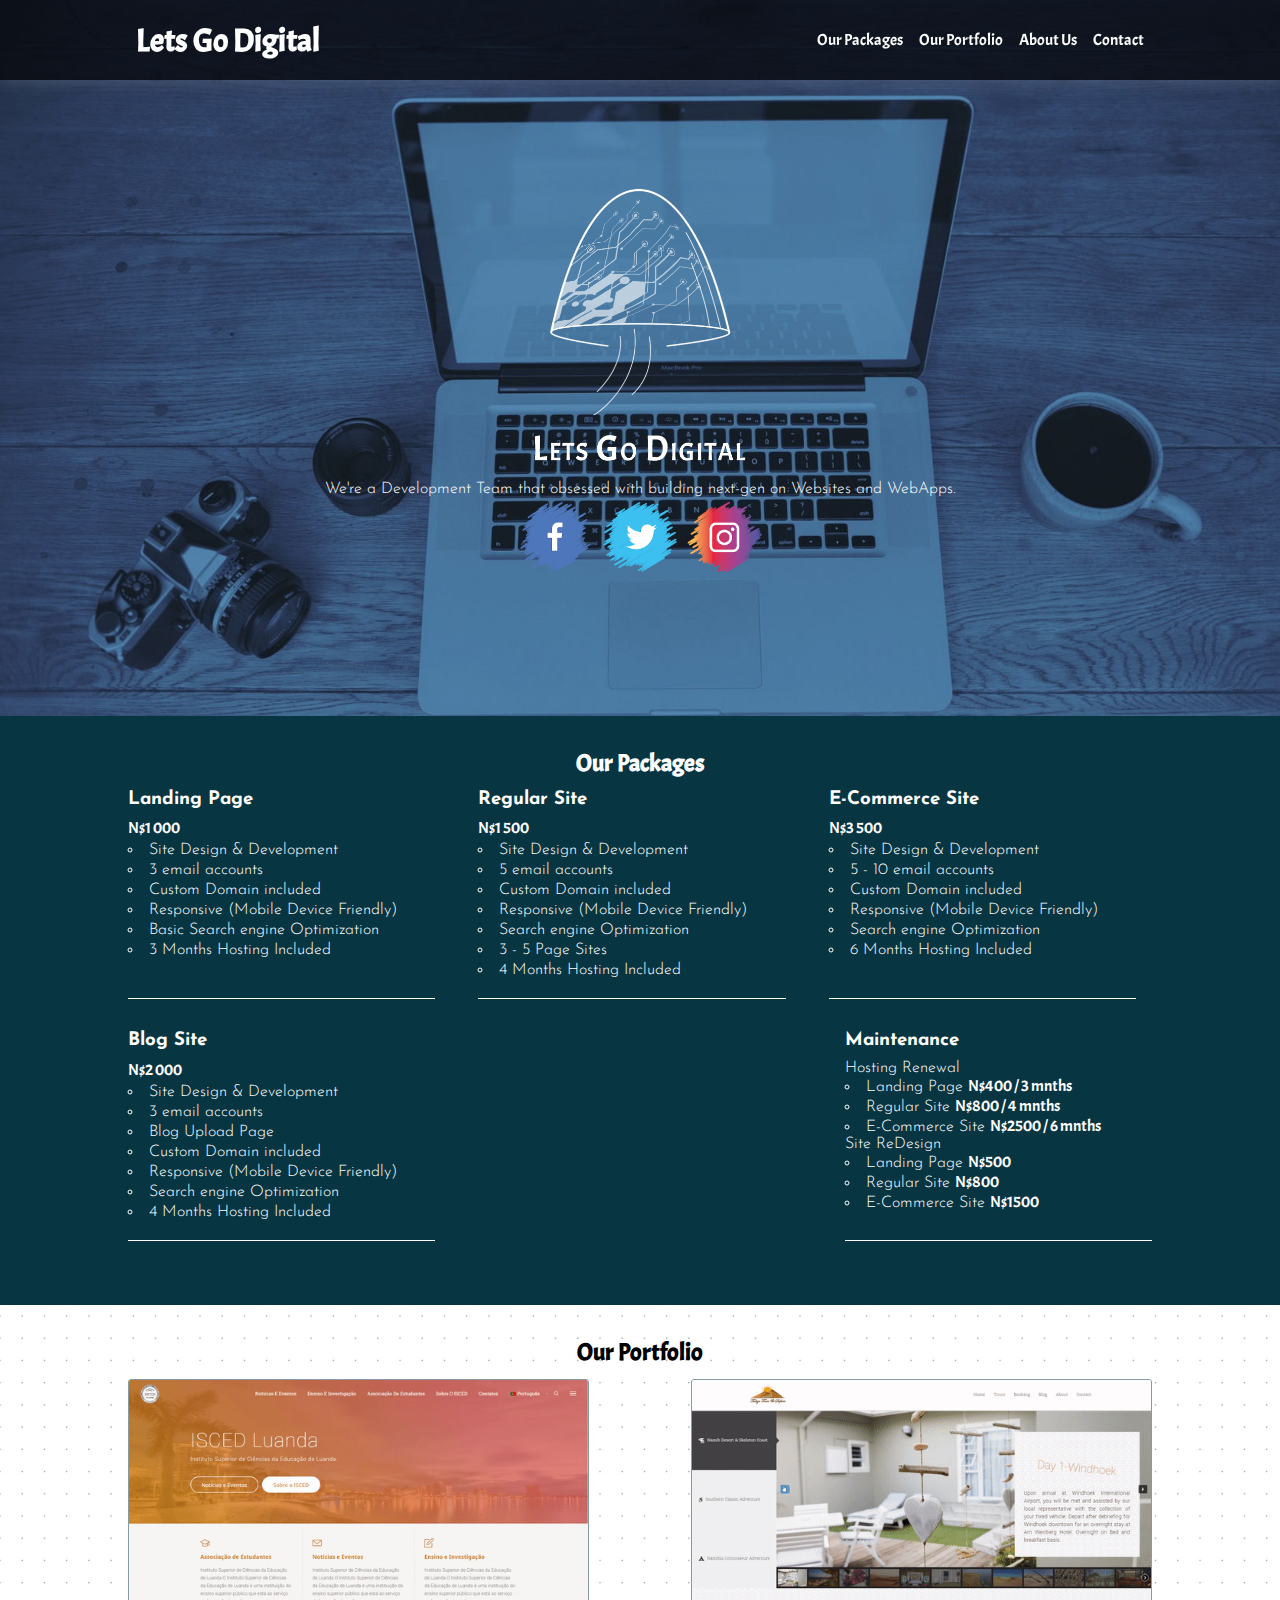
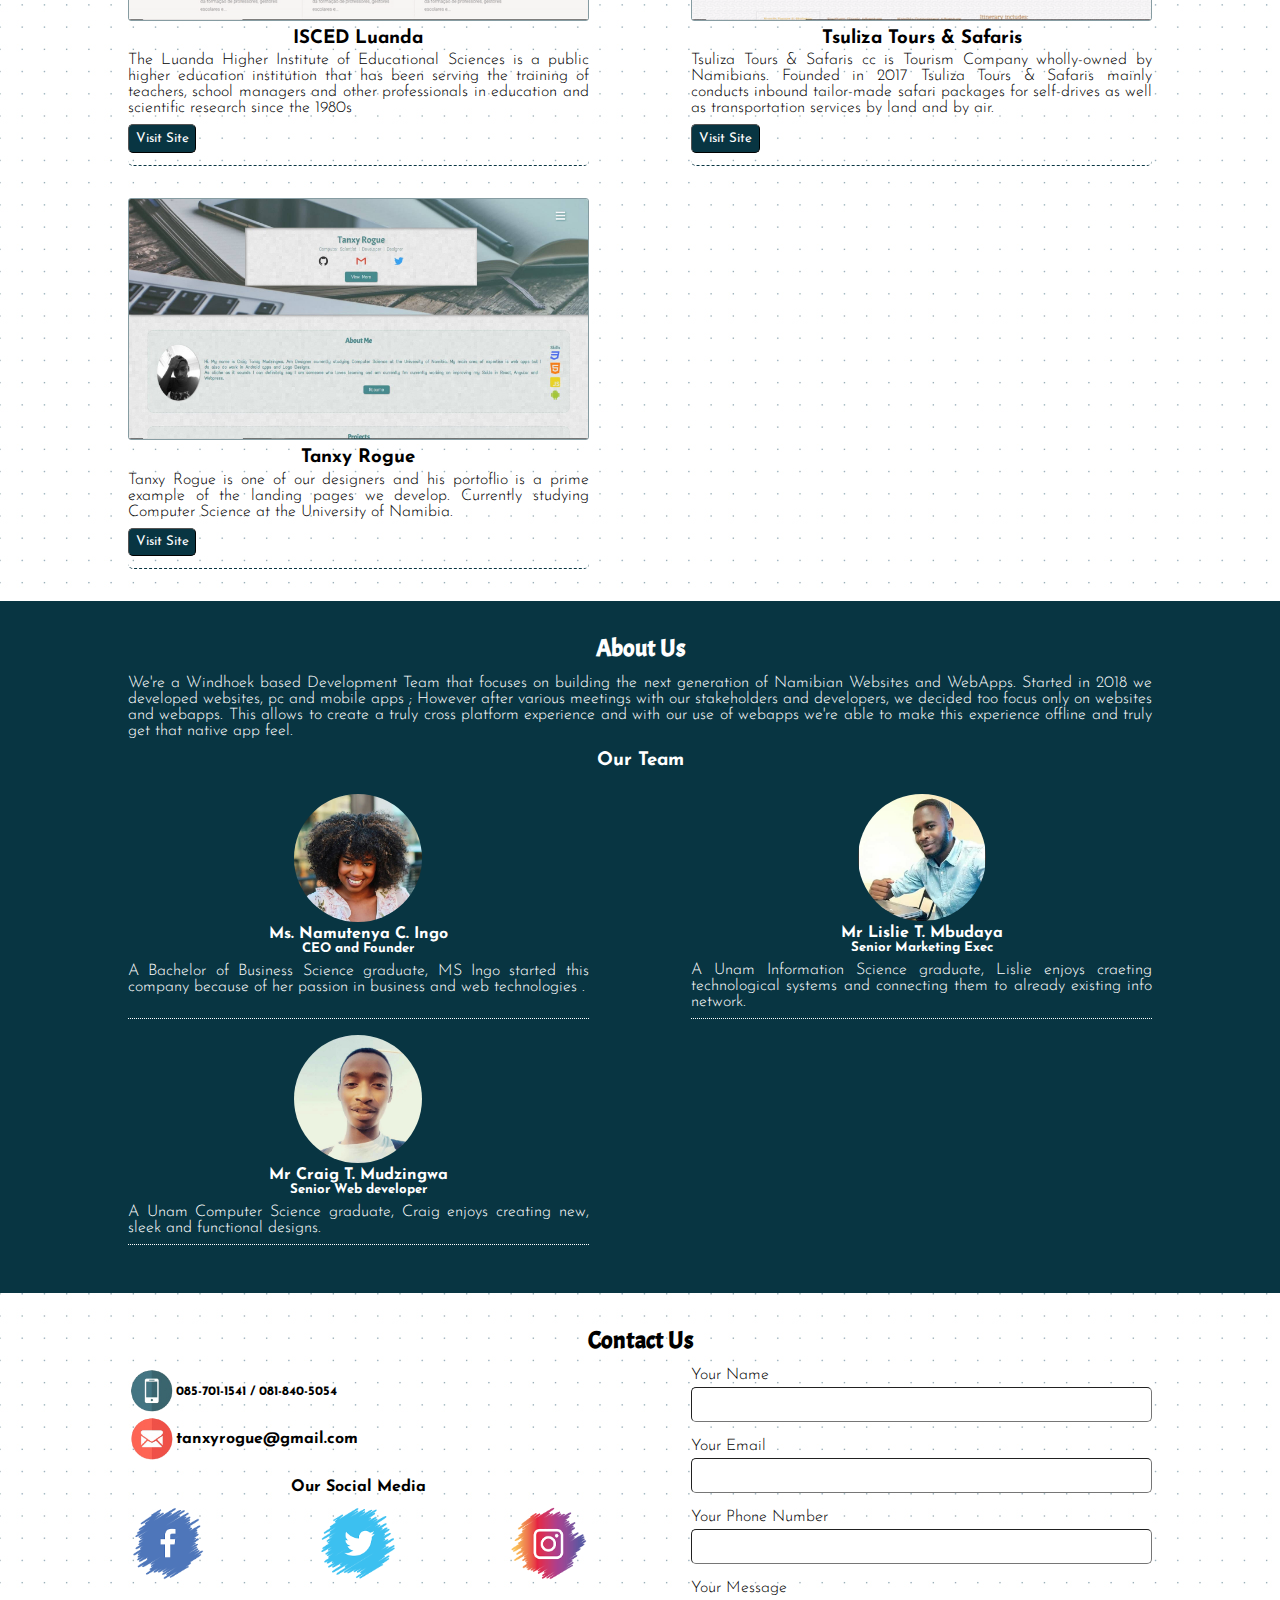
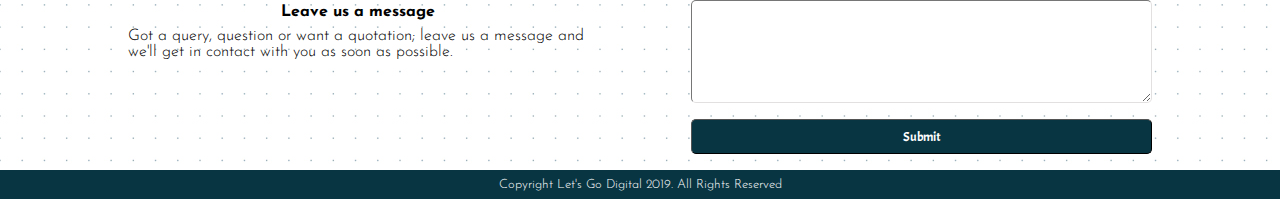
==== public/index.html @ 4c02f37a "renamed src folder to public" ====
<!DOCTYPE html>
<html lang="en">

<head>
  <meta charset="UTF-8">
  <meta name="viewport" content="width=device-width, initial-scale=1.0">
  <meta http-equiv="X-UA-Compatible" content="ie=edge">
  <title>Let's Go Digital</title>
  <link rel="stylesheet" href="style.css">
  <link href="https://fonts.googleapis.com/css?family=Acme|Josefin+Sans:300&display=swap" rel="stylesheet">

  <script defer src="/__/firebase/7.2.3/firebase-app.js"></script>
  <script defer src="/__/firebase/7.2.3/firebase-firestore.js"></script>
  <script defer src="/__/firebase/init.js"></script>
  <script defer src="index.js"></script>
</head>

<body>
  <header class="header" id="Header">
    <nav class="navbar">
      <div class="navbar__mobileRow">
        <a href="#Header"><h1>Lets Go Digital</h1></a>
        
        <img src="./img/nav-drawer.png" alt="" class="navbar__toggleBtn">
      </div>
      <div class="navbar__navList">
        <a href="#Packages" class="navbar__navLink">Our Packages</a>
        <a href="#Portfolio" class="navbar__navLink">Our Portfolio</a>
        <a href="#About" class="navbar__navLink">About Us</a>
        <a href="#Contact" class="navbar__navLink">Contact</a>
      </div>
    </nav>
    <div class="header__text">
      <img src="./img/Logo_Transparent.png" alt="Let's Go Digital" class="header__siteBrand">
      <!-- <h2>Let's Go Digital</h2> -->
      <p>We're a Development Team that obsessed with building next-gen on Websites and WebApps.</p>
      <div class="">
          <a href="https://www.facebook.com/Lets-go-digital-108582793911219/" target="_blank" ><img class="socialMediaIcon" src="./img/fb logo.png" alt="Facebook"></a>
          <a href="https://twitter.com/digital_let" target="_blank" ><img class="socialMediaIcon" src="./img/twitter logo.png" alt="Facebook"></a>
          <a href="https://www.instagram.com/letsgodigital/" target="_blank" ><img class="socialMediaIcon" src="./img/instagram logo.png" alt="Facebook"></a>
        </div>
    </div>
  </header>

  <main>
    <section class="sectionPackages section--dark" id="Packages">
      <h2 class="sectionPackages__header">Our Packages</h2>
      <div class="sectionPackages__body">
        <div class="package">
          <h3 class="package__title">Landing Page</h3>
          <p class="package__price">N$1 000</p>
          <ul class="package__features">
            <li class="package__features__feature">Site Design & Development</li>
            <li class="package__features__feature">3 email accounts</li>
            <li class="package__features__feature">Custom Domain included</li>
            <li class="package__features__feature">Responsive (Mobile Device Friendly)</li>
            <li class="package__features__feature">Basic Search engine Optimization</li>
            <li class="package__features__feature">3 Months Hosting Included</li>
          </ul>
        </div>
        <div class="package">
          <h3 class="package__title">Regular Site</h3>
          <p class="package__price">N$1 500</p>
          <ul class="package__features">
            <li class="package__features__feature">Site Design & Development</li>
            <li class="package__features__feature">5 email accounts</li>
            <li class="package__features__feature">Custom Domain included</li>
            <li class="package__features__feature">Responsive (Mobile Device Friendly)</li>
            <li class="package__features__feature">Search engine Optimization</li>
            <li class="package__features__feature">3 - 5 Page Sites</li>
            <li class="package__features__feature">4 Months Hosting Included</li>
          </ul>
        </div>
        <div class="package">
          <h3 class="package__title">E-Commerce Site</h3>
          <p class="package__price">N$3 500</p>
          <ul class="package__features">
            <li class="package__features__feature">Site Design & Development</li>
            <li class="package__features__feature">5 - 10 email accounts</li>
            <li class="package__features__feature">Custom Domain included</li>
            <li class="package__features__feature">Responsive (Mobile Device Friendly)</li>
            <li class="package__features__feature">Search engine Optimization</li>
            <li class="package__features__feature">6 Months Hosting Included</li>
          </ul>
        </div>
        <div class="package">
          <h3 class="package__title">Blog Site</h3>
          <p class="package__price">N$2 000</p>
          <ul class="package__features">
            <li class="package__features__feature">Site Design & Development</li>
            <li class="package__features__feature">3 email accounts</li>
            <li class="package__features__feature">Blog Upload Page</li>
            <li class="package__features__feature">Custom Domain included</li>
            <li class="package__features__feature">Responsive (Mobile Device Friendly)</li>
            <li class="package__features__feature">Search engine Optimization</li>
            <li class="package__features__feature">4 Months Hosting Included</li>
          </ul>
        </div>
        <div class="package">
          <h3 class="package__title">Maintenance</h3>
          <!-- <p class="package__price">N$3 500</p> -->
          <ul class="package__features">
            <div>
              <header>Hosting Renewal</header>
              <li>Landing Page <span class="package__price">N$400 / 3 mnths</span></li>
              <li>Regular Site <span class="package__price">N$800 / 4 mnths</span></li>
              <li>E-Commerce Site <span class="package__price">N$2500 / 6 mnths</span></li>
            </div>
            <div>
              <header>Site ReDesign</header>
              <li>Landing Page <span class="package__price">N$500</span></li>
              <li>Regular Site <span class="package__price">N$800</span></li>
              <li>E-Commerce Site <span class="package__price">N$1500</span></li>
            </div>
        </div>
      </div>
    </section>

    <section class="sectionPortfolio" id="Portfolio">
      <h2 class="sectionPortfolio__header">Our Portfolio</h2>
      <div class="sectionPortfolio__body">
        <div class="portfolioSite">
          <figure>
              <img class="portfolioSite__img" src="./img/isced website.jpg" alt="isced website">
            <caption>
              <h3 class="portfolioSite__header">ISCED Luanda</h3>
            </caption>
          </figure>
          <div class="portfolioSite__text">
            <p class="portfolioSite__description">The Luanda Higher Institute of Educational Sciences is a public higher
              education institution that has been serving the training of teachers, school managers and other
              professionals in education and scientific research since the 1980s</p>
            <a href="http://www.iscedluanda.com" target="_blank" rel="noopener noreferrer"><button
                class="portfolioSite__visitBtn">Visit Site</button></a>
          </div>
        </div>
        <div class="portfolioSite">
          <figure>
            <img class="portfolioSite__img" src="./img/tsuliza website.jpg" alt="isced website">
            <caption>
              <h3 class="portfolioSite__header">Tsuliza Tours & Safaris</h3>
            </caption>
          </figure>
          <div class="portfolioSite__text">
            <p class="portfolioSite__description">Tsuliza Tours & Safaris cc is Tourism Company wholly-owned by
              Namibians. Founded in 2017 Tsuliza Tours & Safaris mainly conducts inbound tailor-made safari packages for
              self-drives as well as transportation services by land and by air.
            </p>
            <a href="https://tsulizasafaris.com" target="_blank" rel="noopener noreferrer"><button
                class="portfolioSite__visitBtn">Visit Site</button></a>

          </div>
        </div>
        <div class="portfolioSite">
          <figure>
            <img class="portfolioSite__img" src="./img/tanxy.jpg" alt="isced website">
            <caption>
              <h3 class="portfolioSite__header">Tanxy Rogue</h3>
            </caption>
          </figure>
          <div class="portfolioSite__text">
            <p class="portfolioSite__description">Tanxy Rogue is one of our designers and his portoflio is a prime
              example of the landing pages we develop. Currently studying Computer Science at the University of Namibia.
            </p>
            <a href="http://tanxyrogue.me/" target="_blank" rel="noopener noreferrer"></a>
            <button class="portfolioSite__visitBtn">Visit Site</button>
          </div>
        </div>
      </div>
    </section>

    <section class="sectionAboutUs section--dark" id="About">
      <h2>About Us</h2>
      <p class="sectionAboutUs__descrip">We're a Windhoek based Development Team that focuses on building the next
        generation of Namibian Websites and WebApps. Started in 2018 we developed websites, pc and mobile apps ; However
        after various meetings with our stakeholders and developers, we decided too focus only on websites and webapps.
        This allows to create a truly cross platform experience and with our use of webapps we're able to make this
        experience offline and truly get that native app feel.
      </p>
      <h3 class="">Our Team</h3>
      <div class="sectionAboutUs__body">
        <div class="employee">
          <img src="./img/namutenya.jpg" alt="" class="employee__pic">
          <div class="employeeInfo__text">
            <h4 class="employee__name">Ms. Namutenya C. Ingo</h4>
            <h5 class="employee__position">CEO and Founder</h5>
            <p class="employee__descrip">A Bachelor of Business Science graduate, MS Ingo started this company because of her passion in business and web technologies .</p>
          </div>
        </div>
        <div class="employee">
          <img src="./img/Lislie.jpeg" alt="" class="employee__pic">
          <div class="employeeInfo__text">
            <h4 class="employee__name">Mr Lislie T. Mbudaya</h4>
            <h5 class="employee__position">Senior Marketing Exec</h5>
            <p class="employee__descrip">A Unam Information Science graduate, Lislie enjoys craeting technological systems and connecting them to already existing info network.</p>
          </div>
        </div>
        <div class="employee">
          <img src="./img/craig.jpg" alt="" class="employee__pic">
          <div class="employeeInfo__text">
            <h4 class="employee__name">Mr Craig T. Mudzingwa</h4>
            <h5 class="employee__position">Senior Web developer</h5>
            <p class="employee__descrip">A Unam Computer Science graduate, Craig enjoys creating new, sleek and
              functional designs.</p>
          </div>
        </div>
      </div>
    </section>

    <section id="Contact" class="sectionContact">
      <h2>Contact Us</h2>
      <div class="sectionContact__body">
        <div class="sectionContact__text">
         
          <div class="sectionContact__OurDetails">
            <div class="sectionContact__detailRow">
              <img class="sectionContact__detailIcon" src="./img/phone.png" alt="">
              <span class="sectionContact__detail" style="font-size: .8rem;">085-701-1541 / 081-840-5054 </span>
            </div>
            <div class="sectionContact__detailRow">
              <img class="sectionContact__detailIcon" src="./img/mail.png" alt="">
              <span class="sectionContact__detail">tanxyrogue@gmail.com</span>
            </div>
          </div>
          
          <h4 class="sectionContact__socialLinksHeader">Our Social Media</h4>
          <div class="sectionContact__socialLinks">
            <a href="https://www.facebook.com/Lets-go-digital-108582793911219/" target="_blank" ><img class="socialMediaIcon" src="./img/fb logo.png" alt="Facebook"></a>
            <a href="https://twitter.com/digital_let" target="_blank" ><img class="socialMediaIcon" src="./img/twitter logo.png" alt="Facebook"></a>
            <a href="https://www.instagram.com/letsgodigital/" target="_blank" ><img class="socialMediaIcon" src="./img/instagram logo.png" alt="Facebook"></a>
          </div>

          <h4 class="sectionContact__messagePromptHeader">Leave us a message</h4>
          <p class="sectionContact__messagePromptText">
            Got a query, question or want a quotation; leave us a message and we'll get in contact with you as soon as
            possible.
          </p>


        </div>

        <form name="contactForm" class="contactForm" onSubmit="event.preventDefault(); contactFormSubmit();">
          <label for="name" class="contactForm__label">Your Name</label>
          <input type="text" class="contactForm__input" name="name" id="formName" required>

          <label for="email" class="contactForm__label">Your Email</label>
          <input type="email" class="contactForm__input" name="email" id="formEmail" required>

          <label for="phone" class="contactForm__label">Your Phone Number</label>
          <input type="tel" class="contactForm__input" name="phone" id="formPhone" required>

          <label for="mesage" class="contactForm__label">Your Message</label>
          <textarea name="message" class="contactForm__input" id="yourMessage" rows="5" required></textarea>

          <input class="contactForm__input" type="submit" value="Submit" id="contactForm__submit">
        </form>
      </div>
    </section>

  </main>

  <footer>
    Copyright Let's Go Digital 2019. All Rights Reserved
  </footer>
</body>

</html>
---- public/style.css ----
/* #region Variable declarations */
:root {
    /* used to control page width padding settings */
    --page-width-padding: 2em;
}

@media (min-width: 900px) {
    :root {
        --page-width-padding: 3em;
    }
}

@media (min-width: 1000px) {
    :root {
        --page-width-padding: 5em;
    }
}

@media (min-width: 1100px) {
    :root {
        --page-width-padding: 6.5em;
    }
}

@media (min-width: 1200px) {
    :root {
        --page-width-padding: 8em;
    }
}

@media (min-width: 1300px) {
    :root {
        --page-width-padding: 12em;
    }
}

@media (min-width: 1400px) {
    :root {
        --page-width-padding: 16em;
    }
}

@media (min-width: 1500px) {
    :root {
        --page-width-padding: 18em;
    }
}

@media (min-width: 1600px) {
    :root {
        --page-width-padding: 20em;
    }
}

@media (min-width: 1700px) {
    :root {
        --page-width-padding: 22em;
    }
}

@media (min-width: 1800px) {
    :root {
        --page-width-padding: 24em;
    }
}

@media (min-width: 1800px) {
    :root {
        --page-width-padding: 26em;
    }
}

@media (min-width: 2000px) {
    :root {
        --page-width-padding: 30em;
    }
}

@media (min-width: 2100px) {
    :root {
        --page-width-padding: 32em;
    }
}

@media (min-width: 2200px) {
    :root {
        --page-width-padding: 34em;
    }
}

@media (min-width: 2300px) {
    :root {
        --page-width-padding: 36em;
    }
}

@media (min-width: 2400px) {
    :root {
        --page-width-padding: 40em;
    }
}

/* #endregion Variable declarations */


/* #region Global Styling */

html {
    -webkit-box-sizing: border-box;
    -moz-box-sizing: border-box;
    box-sizing: border-box;

    margin: 0;
    padding: 0;
    width: 100%;
}

*,
*:before,
*:after {
    -webkit-box-sizing: inherit;
    -moz-box-sizing: inherit;
    box-sizing: inherit;
    margin: 0;
    padding: 0;
}

body {
    font-family: 'Josefin Sans', sans-serif;
    font-weight: 300;
}

ul {
    list-style: none;
}

a {
    text-decoration: none;
    color: inherit;
}

main {
    background-image: url('./img/background.png');
}

h2 {
    text-align: center;
    font-family: 'Acme', sans-serif;
    margin-bottom: .5em;
}

section {
    padding: 0 var(--page-width-padding);
}

.section--dark {
    padding: 2em var(--page-width-padding);
    background-color: #083542;
    color: white;
    margin-bottom: 2em;
}

/* #endregion Global Styling */


/* #region Header Styling */
h1{
    padding: .5rem;
}
.header {
    background-image: url('./img/header-img.jpg');
    background-size: cover;
    background-attachment: fixed;
}

.navbar {
    font-family: 'Acme', sans-serif;
    color: white;
    background-color: rgba(0, 0, 0, 0.657);

    box-shadow: 1px 0px 16px 2px #dae8ec2d;
    --moz-box-shadow: 1px 0px 16px 2px #dae8ec2d;
    --webkit-box-shadow: 1px 0px 16px 2px #dae8ec2d;

    position: fixed;
    z-index: 333;
    width: 100%;
}

.navbar__mobileRow {
    display: flex;
    align-items: center;
    justify-content: space-between;
    height: 5rem;
    padding: 0 var(--page-width-padding);
}

.header__siteBrand {
    width: 15rem;
}

.navbar__toggleBtn {
    width: 3em;
    padding: .5em;
    cursor: pointer;
}

.navbar__toggleBtn:hover,
.navbar__toggleBtn:focus {}

.navbar__toggleBtn:active {
    box-shadow: inset 1px 1px 2px 0px #083542;
    transform: scale(.9);
}

.navbar__navList {
    display: none;
    text-align: center;
    border-top: 1px solid white;
    border-bottom: 1px solid white;
}

.navbar__navLink {
    display: block;
    padding: .5em;
}

.header__text {
    padding: 0 2em;

    color: white;
    text-align: center;

    padding: 20vh var(--page-width-padding) 15vh var(--page-width-padding);
}

@media (min-width: 600px) {
    .navbar {
        display: flex;
        justify-content: space-between;
        padding: 0 var(--page-width-padding);
        align-items: center;
    }

    .navbar__toggleBtn {
        display: none;
    }

    .navbar__navList {
        display: flex !important;
        border: none;
    }

    .navbar__mobileRow {
        padding: 0;
    }
}

/* #endregion Header Styling */


/* #region PackagesSection Styling */
.package {
    margin-bottom: 2em;
    padding-bottom: 1em;
    border-bottom: 1px solid white;
}

.package__title {
    text-align: center;
    margin-bottom: .5em;
}

.package__price {
    margin-bottom: .25em;
    font-family: 'Acme', sans-serif;
}

.package__features {
    list-style: circle;
    list-style-position: inside;
}

.package__features__feature {
    margin-bottom: .25em;
}

@media (min-width: 600px) {
    .sectionPackages__body {
        display: flex;
        justify-content: space-between;
        flex-wrap: wrap;
    }

    .package {
        margin-right: 1em;
        list-style: square;
        width: 30%;
    }

    .package:last-child {
        margin-right: 0;
    }

    .package__title {
        text-align: left;
    }
}

/* #endregion PackagesSection Styling */

/* #region PortfolioSection Styling */
.sectionPortfolio {}

.portfolioSite {
    margin-bottom: 2rem;
    padding-bottom: .75em;
    border-bottom: 1px dashed #083542;
    border-radius: 5px;
}

.portfolioSite__imgContainer{
    position: relative;
}

.portfolioSite__imgPlaceholder{
    position: absolute;
    top: 0;
    left: 0;
}

.portfolioSite__img, .portfolioSite__imgPlaceholder {
    width: 100%;
    border: 1px solid #0835427d;
    border-radius: 3px;
    margin-bottom: .25em;

}

.portfolioSite__header {
    margin-bottom: .25em;
}

.portfolioSite__description {
    margin-bottom: .5em;
    text-align: justify;
}

.portfolioSite__visitBtn {
    padding: .5em;
    background-color: #083542;
    color: white;
    font-family: inherit;
    border-radius: 5px;
    border-width: 1px;
}

@media(min-width: 800px) {
    .sectionPortfolio__body {
        display: flex;
        flex-wrap: wrap;
        justify-content: space-between;
    }

    .portfolioSite {
        width: 45%;
    }
}

/* #endregion PortfolioSection Styling */

/* #region About Us  */
.sectionAboutUs {
    text-align: justify;
}

.sectionAboutUs__descrip {
    margin-bottom: .75rem;
}

.sectionAboutUs h3 {
    margin-bottom: 1.5rem;
}

.employee {
    margin-bottom: 1rem;
    padding-bottom: .5rem;
    border-bottom: 1px dotted white;
}

.employee__pic {
    width: 8rem;
    border-radius: 50%;
    /* margin: 0 auto; */
    position: relative;
    left: 50%;
    margin-left: -4rem;
}

.employee__name,
.employee__position,
h3 {
    text-align: center;
}

.employee__position {
    margin-bottom: .5rem;
}

@media (min-width: 500px) {
    .sectionAboutUs__body {
        display: flex;
        justify-content: space-between;
        flex-wrap: wrap;
    }

    .employee {
        width: 45%;
    }
}

/* .employee{
    display: flex;
} */
/* #endregion About Us */

/* #region Contact Us */
.sectionContact__text{
    margin-bottom: 1rem;
}

.sectionContact__OurDetails{
    margin-bottom: 1rem;
}
.sectionContact__detailRow {
    display: flex;
    align-items: center;
    justify-content: flex-start;
}
.sectionContact__detailIcon {
    width: 3rem;
}
.sectionContact__detail{
    font-weight: bold;
}

.sectionContact__socialLinksHeader {
    text-align: center;
    margin-bottom: .5rem;
}
.sectionContact__socialLinks {
    display: flex;
    justify-content: space-between;
    margin-bottom: 1rem;
}
.socialMediaIcon{
    width: 5rem;
}

.sectionContact__messagePromptHeader{
    margin-bottom: .5rem;
    text-align: center;
}
.sectionContact__messagePromptText {
    margin-bottom: .5rem;
}



.contactForm__label{
    text-align: center;
    display: block;
    margin-bottom: .25rem;
}
textarea.contactForm__input{
    border-right-color: #3c333326;
    border-bottom-color: #3c333326;
}
.contactForm__input{
    display: block;
    width: 12rem;
    margin: 0 auto;
    margin-bottom: 1rem;
    padding: .5rem;
    border-radius: 5px;
    border-width: 1px;
    font-family: 'Acme', sans-serif;
    color: rgba(0, 0, 0, 0.651);
}
#contactForm__submit{
    background-color: #083542;
    color: white;
}

@media (min-width: 500px){
    .sectionContact__body{
        display: flex;
        justify-content: space-between;
    }
    .sectionContact__text, 
    .contactForm{
        width: 45%;
    }
    .contactForm__label{
        text-align: left;
    }
    .contactForm__input{
        width: 100%;
    }
}
/* #endregion Contact Us */

/* #region footer */
footer{
    background: #083542;
    color: white;
    text-align: center;
    padding: .5rem;
    font-size: .8rem;
}
/* #endregion footer */
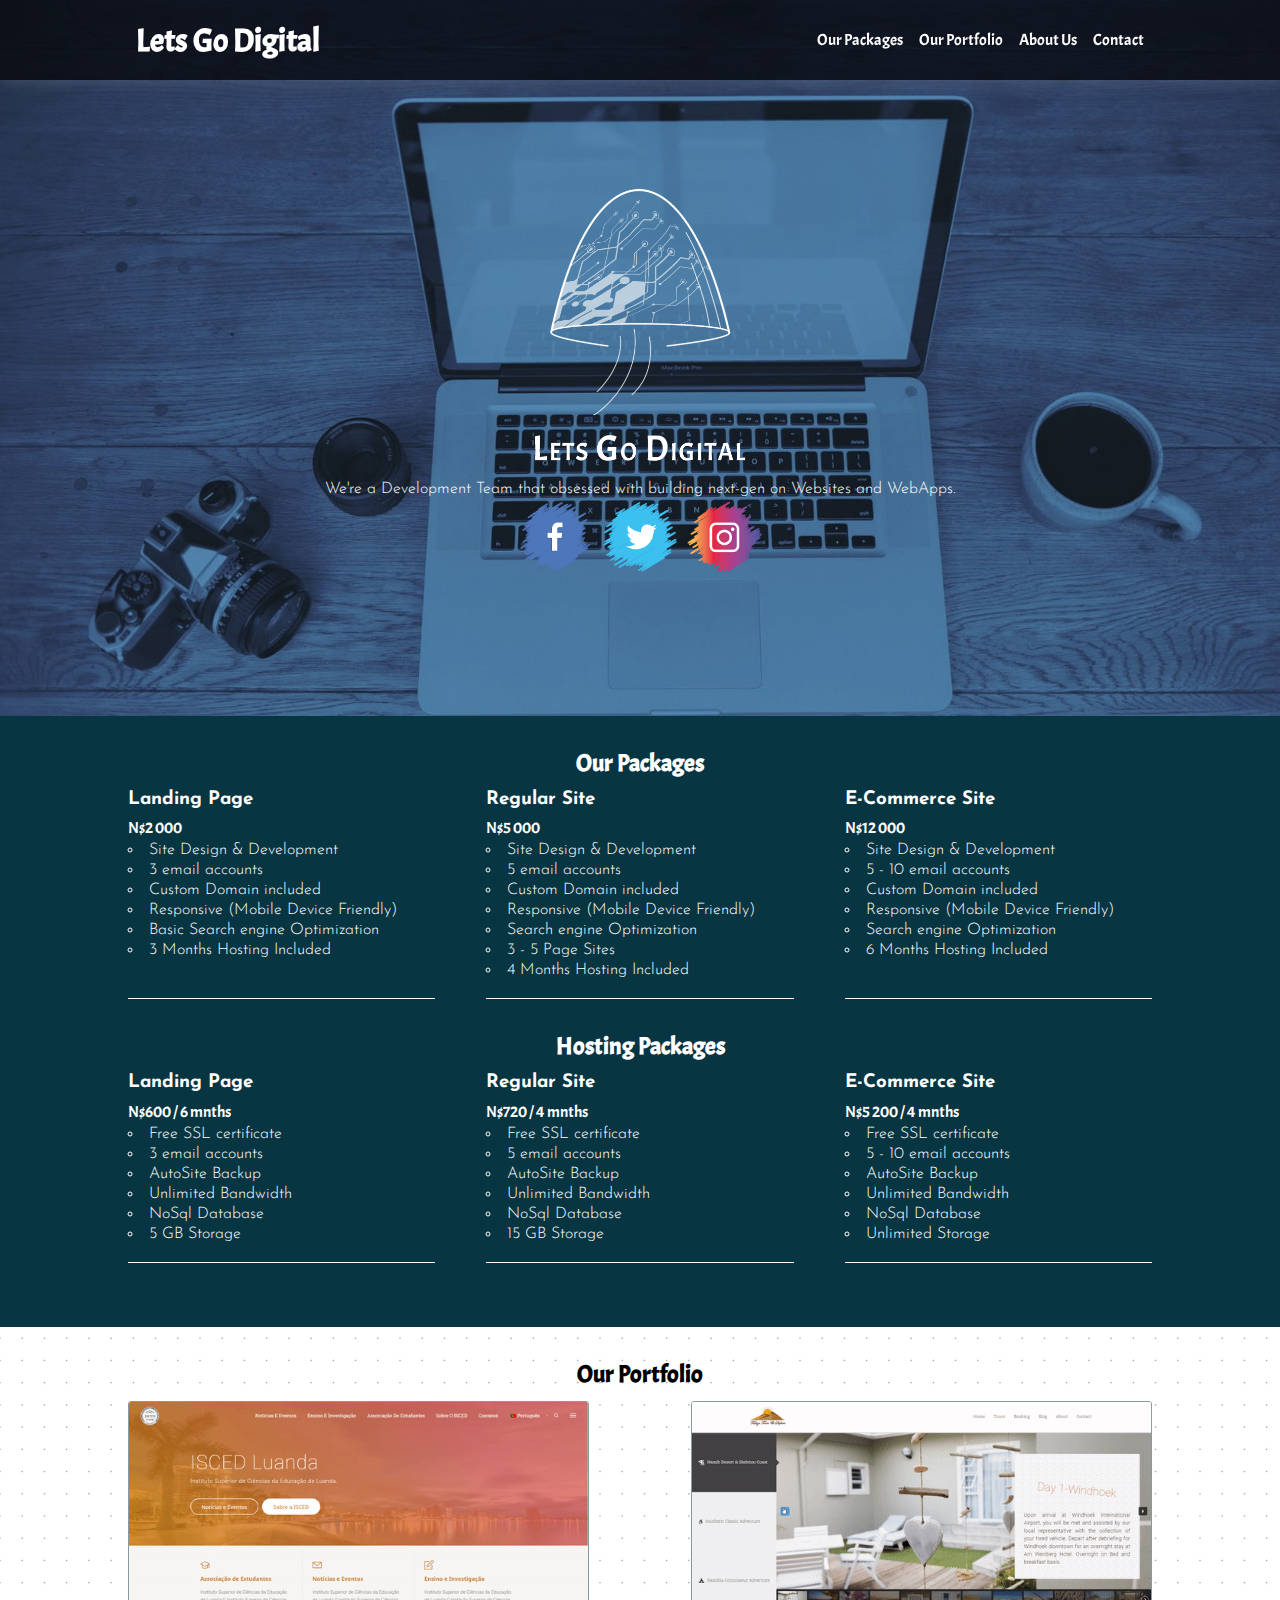
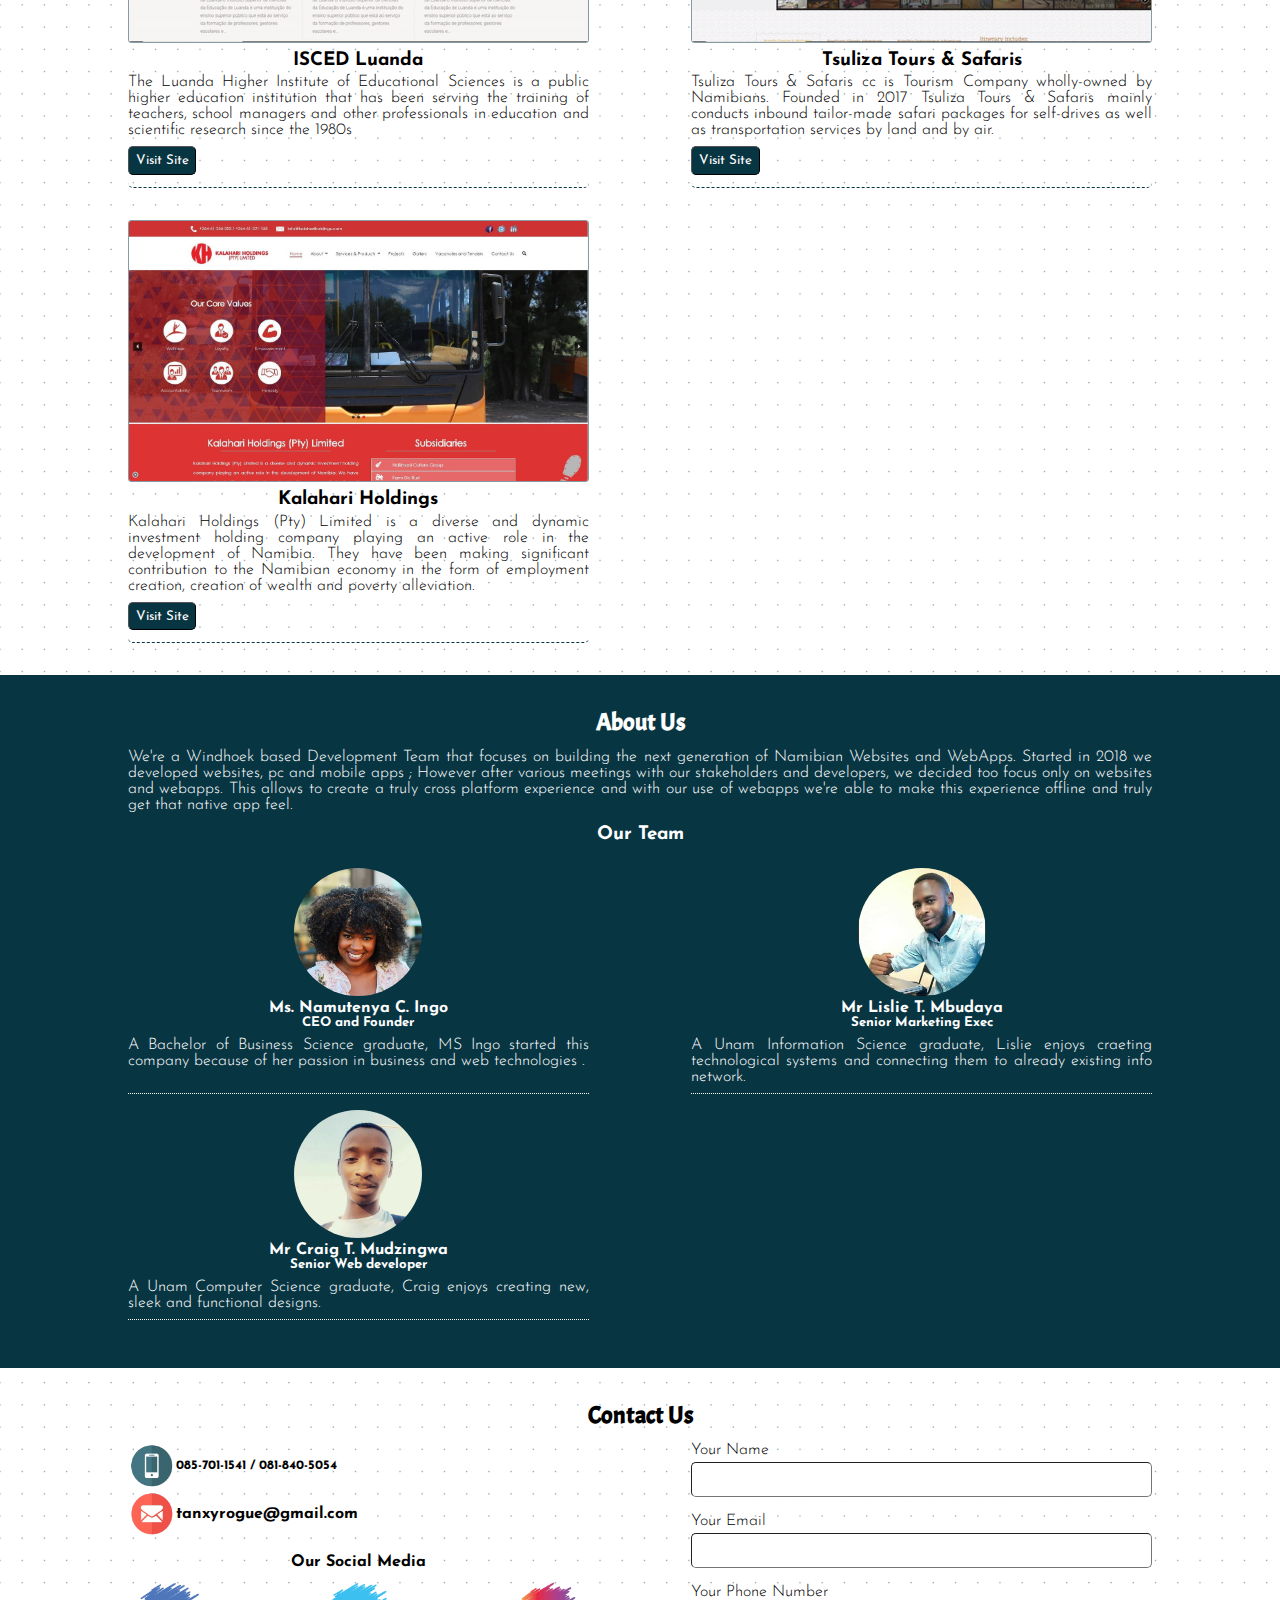
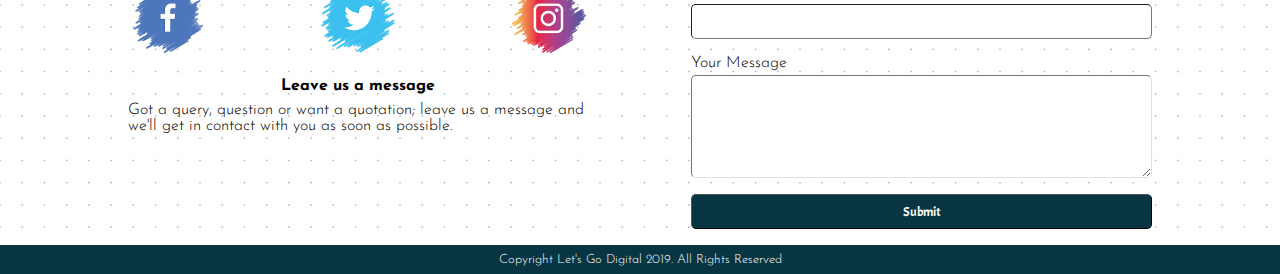
==== commit 72cf3b44: "Updated Packages and Portfolio Sections" ====
--- a/public/index.html
+++ b/public/index.html
@@ -6,6 +6,7 @@
   <meta name="viewport" content="width=device-width, initial-scale=1.0">
   <meta http-equiv="X-UA-Compatible" content="ie=edge">
   <title>Let's Go Digital</title>
+  <link rel="shortcut icon" href="favicon.png" type="image/x-icon">
   <link rel="stylesheet" href="style.css">
   <link href="https://fonts.googleapis.com/css?family=Acme|Josefin+Sans:300&display=swap" rel="stylesheet">
 
@@ -19,8 +20,10 @@
   <header class="header" id="Header">
     <nav class="navbar">
       <div class="navbar__mobileRow">
-        <a href="#Header"><h1>Lets Go Digital</h1></a>
-        
+        <a href="#Header">
+          <h1>Lets Go Digital</h1>
+        </a>
+
         <img src="./img/nav-drawer.png" alt="" class="navbar__toggleBtn">
       </div>
       <div class="navbar__navList">
@@ -35,83 +38,99 @@
       <!-- <h2>Let's Go Digital</h2> -->
       <p>We're a Development Team that obsessed with building next-gen on Websites and WebApps.</p>
       <div class="">
-          <a href="https://www.facebook.com/Lets-go-digital-108582793911219/" target="_blank" ><img class="socialMediaIcon" src="./img/fb logo.png" alt="Facebook"></a>
-          <a href="https://twitter.com/digital_let" target="_blank" ><img class="socialMediaIcon" src="./img/twitter logo.png" alt="Facebook"></a>
-          <a href="https://www.instagram.com/letsgodigital/" target="_blank" ><img class="socialMediaIcon" src="./img/instagram logo.png" alt="Facebook"></a>
-        </div>
+        <a href="https://www.facebook.com/Lets-go-digital-108582793911219/" target="_blank"><img class="socialMediaIcon"
+            src="./img/fb logo.png" alt="Facebook"></a>
+        <a href="https://twitter.com/digital_let" target="_blank"><img class="socialMediaIcon"
+            src="./img/twitter logo.png" alt="Facebook"></a>
+        <a href="https://www.instagram.com/letsgodigital/" target="_blank"><img class="socialMediaIcon"
+            src="./img/instagram logo.png" alt="Facebook"></a>
+      </div>
     </div>
   </header>
 
   <main>
     <section class="sectionPackages section--dark" id="Packages">
-      <h2 class="sectionPackages__header">Our Packages</h2>
-      <div class="sectionPackages__body">
-        <div class="package">
-          <h3 class="package__title">Landing Page</h3>
-          <p class="package__price">N$1 000</p>
-          <ul class="package__features">
-            <li class="package__features__feature">Site Design & Development</li>
-            <li class="package__features__feature">3 email accounts</li>
-            <li class="package__features__feature">Custom Domain included</li>
-            <li class="package__features__feature">Responsive (Mobile Device Friendly)</li>
-            <li class="package__features__feature">Basic Search engine Optimization</li>
-            <li class="package__features__feature">3 Months Hosting Included</li>
-          </ul>
-        </div>
-        <div class="package">
-          <h3 class="package__title">Regular Site</h3>
-          <p class="package__price">N$1 500</p>
-          <ul class="package__features">
-            <li class="package__features__feature">Site Design & Development</li>
-            <li class="package__features__feature">5 email accounts</li>
-            <li class="package__features__feature">Custom Domain included</li>
-            <li class="package__features__feature">Responsive (Mobile Device Friendly)</li>
-            <li class="package__features__feature">Search engine Optimization</li>
-            <li class="package__features__feature">3 - 5 Page Sites</li>
-            <li class="package__features__feature">4 Months Hosting Included</li>
-          </ul>
-        </div>
-        <div class="package">
-          <h3 class="package__title">E-Commerce Site</h3>
-          <p class="package__price">N$3 500</p>
-          <ul class="package__features">
-            <li class="package__features__feature">Site Design & Development</li>
-            <li class="package__features__feature">5 - 10 email accounts</li>
-            <li class="package__features__feature">Custom Domain included</li>
-            <li class="package__features__feature">Responsive (Mobile Device Friendly)</li>
-            <li class="package__features__feature">Search engine Optimization</li>
-            <li class="package__features__feature">6 Months Hosting Included</li>
-          </ul>
-        </div>
-        <div class="package">
-          <h3 class="package__title">Blog Site</h3>
-          <p class="package__price">N$2 000</p>
-          <ul class="package__features">
-            <li class="package__features__feature">Site Design & Development</li>
-            <li class="package__features__feature">3 email accounts</li>
-            <li class="package__features__feature">Blog Upload Page</li>
-            <li class="package__features__feature">Custom Domain included</li>
-            <li class="package__features__feature">Responsive (Mobile Device Friendly)</li>
-            <li class="package__features__feature">Search engine Optimization</li>
-            <li class="package__features__feature">4 Months Hosting Included</li>
-          </ul>
-        </div>
-        <div class="package">
-          <h3 class="package__title">Maintenance</h3>
-          <!-- <p class="package__price">N$3 500</p> -->
-          <ul class="package__features">
-            <div>
-              <header>Hosting Renewal</header>
-              <li>Landing Page <span class="package__price">N$400 / 3 mnths</span></li>
-              <li>Regular Site <span class="package__price">N$800 / 4 mnths</span></li>
-              <li>E-Commerce Site <span class="package__price">N$2500 / 6 mnths</span></li>
-            </div>
-            <div>
-              <header>Site ReDesign</header>
-              <li>Landing Page <span class="package__price">N$500</span></li>
-              <li>Regular Site <span class="package__price">N$800</span></li>
-              <li>E-Commerce Site <span class="package__price">N$1500</span></li>
-            </div>
+      <div>
+        <h2 class="sectionPackages__header">Our Packages</h2>
+        <div class="sectionPackages__body">
+          <div class="package">
+            <h3 class="package__title">Landing Page</h3>
+            <p class="package__price">N$2 000</p>
+            <ul class="package__features">
+              <li class="package__features__feature">Site Design & Development</li>
+              <li class="package__features__feature">3 email accounts</li>
+              <li class="package__features__feature">Custom Domain included</li>
+              <li class="package__features__feature">Responsive (Mobile Device Friendly)</li>
+              <li class="package__features__feature">Basic Search engine Optimization</li>
+              <li class="package__features__feature">3 Months Hosting Included</li>
+            </ul>
+          </div>
+          <div class="package">
+            <h3 class="package__title">Regular Site</h3>
+            <p class="package__price">N$5 000</p>
+            <ul class="package__features">
+              <li class="package__features__feature">Site Design & Development</li>
+              <li class="package__features__feature">5 email accounts</li>
+              <li class="package__features__feature">Custom Domain included</li>
+              <li class="package__features__feature">Responsive (Mobile Device Friendly)</li>
+              <li class="package__features__feature">Search engine Optimization</li>
+              <li class="package__features__feature">3 - 5 Page Sites</li>
+              <li class="package__features__feature">4 Months Hosting Included</li>
+            </ul>
+          </div>
+          <div class="package">
+            <h3 class="package__title">E-Commerce Site</h3>
+            <p class="package__price">N$12 000</p>
+            <ul class="package__features">
+              <li class="package__features__feature">Site Design & Development</li>
+              <li class="package__features__feature">5 - 10 email accounts</li>
+              <li class="package__features__feature">Custom Domain included</li>
+              <li class="package__features__feature">Responsive (Mobile Device Friendly)</li>
+              <li class="package__features__feature">Search engine Optimization</li>
+              <li class="package__features__feature">6 Months Hosting Included</li>
+            </ul>
+          </div>
+        </div>
+      </div>
+      <div>
+        <h2 class="sectionPackages__header">Hosting Packages</h2>
+        <div class="sectionPackages__body">
+          <div class="package">
+            <h3 class="package__title">Landing Page</h3>
+            <p class="package__price">N$600 / 6 mnths</p>
+            <ul class="package__features">
+              <li class="package__features__feature">Free SSL certificate</li>
+              <li class="package__features__feature">3 email accounts</li>
+              <li class="package__features__feature">AutoSite Backup</li>
+              <li class="package__features__feature">Unlimited Bandwidth</li>
+              <li class="package__features__feature">NoSql Database</li>
+              <li class="package__features__feature">5 GB Storage</li>
+            </ul>
+          </div>
+          <div class="package">
+            <h3 class="package__title">Regular Site</h3>
+            <p class="package__price">N$720 / 4 mnths</p>
+            <ul class="package__features">
+              <li class="package__features__feature">Free SSL certificate</li>
+              <li class="package__features__feature">5 email accounts</li>
+              <li class="package__features__feature">AutoSite Backup</li>
+              <li class="package__features__feature">Unlimited Bandwidth</li>
+              <li class="package__features__feature">NoSql Database</li>
+              <li class="package__features__feature">15 GB Storage</li>
+            </ul>
+          </div>
+          <div class="package">
+            <h3 class="package__title">E-Commerce Site</h3>
+            <p class="package__price">N$5 200 / 4 mnths</p>
+            <ul class="package__features">
+              <li class="package__features__feature">Free SSL certificate</li>
+              <li class="package__features__feature">5 - 10 email accounts</li>
+              <li class="package__features__feature">AutoSite Backup</li>
+              <li class="package__features__feature">Unlimited Bandwidth</li>
+              <li class="package__features__feature">NoSql Database</li>              
+              <li class="package__features__feature">Unlimited Storage</li>
+            </ul>
+          </div>
         </div>
       </div>
     </section>
@@ -121,7 +140,7 @@
       <div class="sectionPortfolio__body">
         <div class="portfolioSite">
           <figure>
-              <img class="portfolioSite__img" src="./img/isced website.jpg" alt="isced website">
+            <img class="portfolioSite__img" src="./img/isced website.jpg" alt="ISCED Luanda Website">
             <caption>
               <h3 class="portfolioSite__header">ISCED Luanda</h3>
             </caption>
@@ -136,7 +155,7 @@
         </div>
         <div class="portfolioSite">
           <figure>
-            <img class="portfolioSite__img" src="./img/tsuliza website.jpg" alt="isced website">
+            <img class="portfolioSite__img" src="./img/tsuliza website.jpg" alt="Tsuliza Safaris Website">
             <caption>
               <h3 class="portfolioSite__header">Tsuliza Tours & Safaris</h3>
             </caption>
@@ -153,17 +172,15 @@
         </div>
         <div class="portfolioSite">
           <figure>
-            <img class="portfolioSite__img" src="./img/tanxy.jpg" alt="isced website">
+            <img class="portfolioSite__img" src="./img/Kalahari Website.jpg" alt="Kalahari Holdings Website">
             <caption>
-              <h3 class="portfolioSite__header">Tanxy Rogue</h3>
+              <h3 class="portfolioSite__header">Kalahari Holdings</h3>
             </caption>
           </figure>
           <div class="portfolioSite__text">
-            <p class="portfolioSite__description">Tanxy Rogue is one of our designers and his portoflio is a prime
-              example of the landing pages we develop. Currently studying Computer Science at the University of Namibia.
+            <p class="portfolioSite__description">Kalahari Holdings (Pty) Limited is a diverse and dynamic investment holding company playing an active role in the development of Namibia. They have been making significant contribution to the Namibian economy in the form of employment creation, creation of wealth and poverty alleviation.
             </p>
-            <a href="http://tanxyrogue.me/" target="_blank" rel="noopener noreferrer"></a>
-            <button class="portfolioSite__visitBtn">Visit Site</button>
+            <a href="https://kalahari2.kentuckyrobin.com/" target="_blank" rel="noopener noreferrer"><button class="portfolioSite__visitBtn">Visit Site</button></a>
           </div>
         </div>
       </div>
@@ -184,7 +201,8 @@
           <div class="employeeInfo__text">
             <h4 class="employee__name">Ms. Namutenya C. Ingo</h4>
             <h5 class="employee__position">CEO and Founder</h5>
-            <p class="employee__descrip">A Bachelor of Business Science graduate, MS Ingo started this company because of her passion in business and web technologies .</p>
+            <p class="employee__descrip">A Bachelor of Business Science graduate, MS Ingo started this company because
+              of her passion in business and web technologies .</p>
           </div>
         </div>
         <div class="employee">
@@ -192,7 +210,8 @@
           <div class="employeeInfo__text">
             <h4 class="employee__name">Mr Lislie T. Mbudaya</h4>
             <h5 class="employee__position">Senior Marketing Exec</h5>
-            <p class="employee__descrip">A Unam Information Science graduate, Lislie enjoys craeting technological systems and connecting them to already existing info network.</p>
+            <p class="employee__descrip">A Unam Information Science graduate, Lislie enjoys craeting technological
+              systems and connecting them to already existing info network.</p>
           </div>
         </div>
         <div class="employee">
@@ -211,7 +230,7 @@
       <h2>Contact Us</h2>
       <div class="sectionContact__body">
         <div class="sectionContact__text">
-         
+
           <div class="sectionContact__OurDetails">
             <div class="sectionContact__detailRow">
               <img class="sectionContact__detailIcon" src="./img/phone.png" alt="">
@@ -222,12 +241,15 @@
               <span class="sectionContact__detail">tanxyrogue@gmail.com</span>
             </div>
           </div>
-          
+
           <h4 class="sectionContact__socialLinksHeader">Our Social Media</h4>
           <div class="sectionContact__socialLinks">
-            <a href="https://www.facebook.com/Lets-go-digital-108582793911219/" target="_blank" ><img class="socialMediaIcon" src="./img/fb logo.png" alt="Facebook"></a>
-            <a href="https://twitter.com/digital_let" target="_blank" ><img class="socialMediaIcon" src="./img/twitter logo.png" alt="Facebook"></a>
-            <a href="https://www.instagram.com/letsgodigital/" target="_blank" ><img class="socialMediaIcon" src="./img/instagram logo.png" alt="Facebook"></a>
+            <a href="https://www.facebook.com/Lets-go-digital-108582793911219/" target="_blank"><img
+                class="socialMediaIcon" src="./img/fb logo.png" alt="Facebook"></a>
+            <a href="https://twitter.com/digital_let" target="_blank"><img class="socialMediaIcon"
+                src="./img/twitter logo.png" alt="Facebook"></a>
+            <a href="https://www.instagram.com/letsgodigital/" target="_blank"><img class="socialMediaIcon"
+                src="./img/instagram logo.png" alt="Facebook"></a>
           </div>
 
           <h4 class="sectionContact__messagePromptHeader">Leave us a message</h4>
@@ -254,6 +276,61 @@
 
           <input class="contactForm__input" type="submit" value="Submit" id="contactForm__submit">
         </form>
+
+        <div class="loaderContainer">
+          <div class="loader">
+            <style>
+              .loaderContainer {
+                position: relative;
+                width: 100%;
+                display: none;
+              }
+
+              .loader {
+                overflow: hidden;
+                display: inline-block;
+                width: 64px;
+                height: 64px;
+                position: absolute;
+                top: 50%;
+                left: 50%;
+                margin-left: -32px;
+                margin-top: -32px;
+              }
+
+              .loader:after {
+                content: " ";
+                display: block;
+                border-radius: 50%;
+                width: 0;
+                height: 0;
+                margin: 6px;
+                box-sizing: border-box;
+                border: 26px solid #fff;
+                border-color: rgb(134, 127, 127) transparent rgb(109, 106, 106) transparent;
+                animation: loader 1.2s infinite;
+              }
+
+              @keyframes loader {
+                0% {
+                  transform: rotate(0);
+                  animation-timing-function: cubic-bezier(0.55, 0.055, 0.675, 0.19);
+                }
+
+                50% {
+                  transform: rotate(900deg);
+                  animation-timing-function: cubic-bezier(0.215, 0.61, 0.355, 1);
+                }
+
+                100% {
+                  transform: rotate(1800deg);
+                }
+              }
+            </style>
+          </div>
+        </div>
+
+
       </div>
     </section>
 
--- a/public/style.css
+++ b/public/style.css
@@ -425,6 +425,7 @@
 /* #endregion About Us */
 
 /* #region Contact Us */
+
 .sectionContact__text{
     margin-bottom: 1rem;
 }
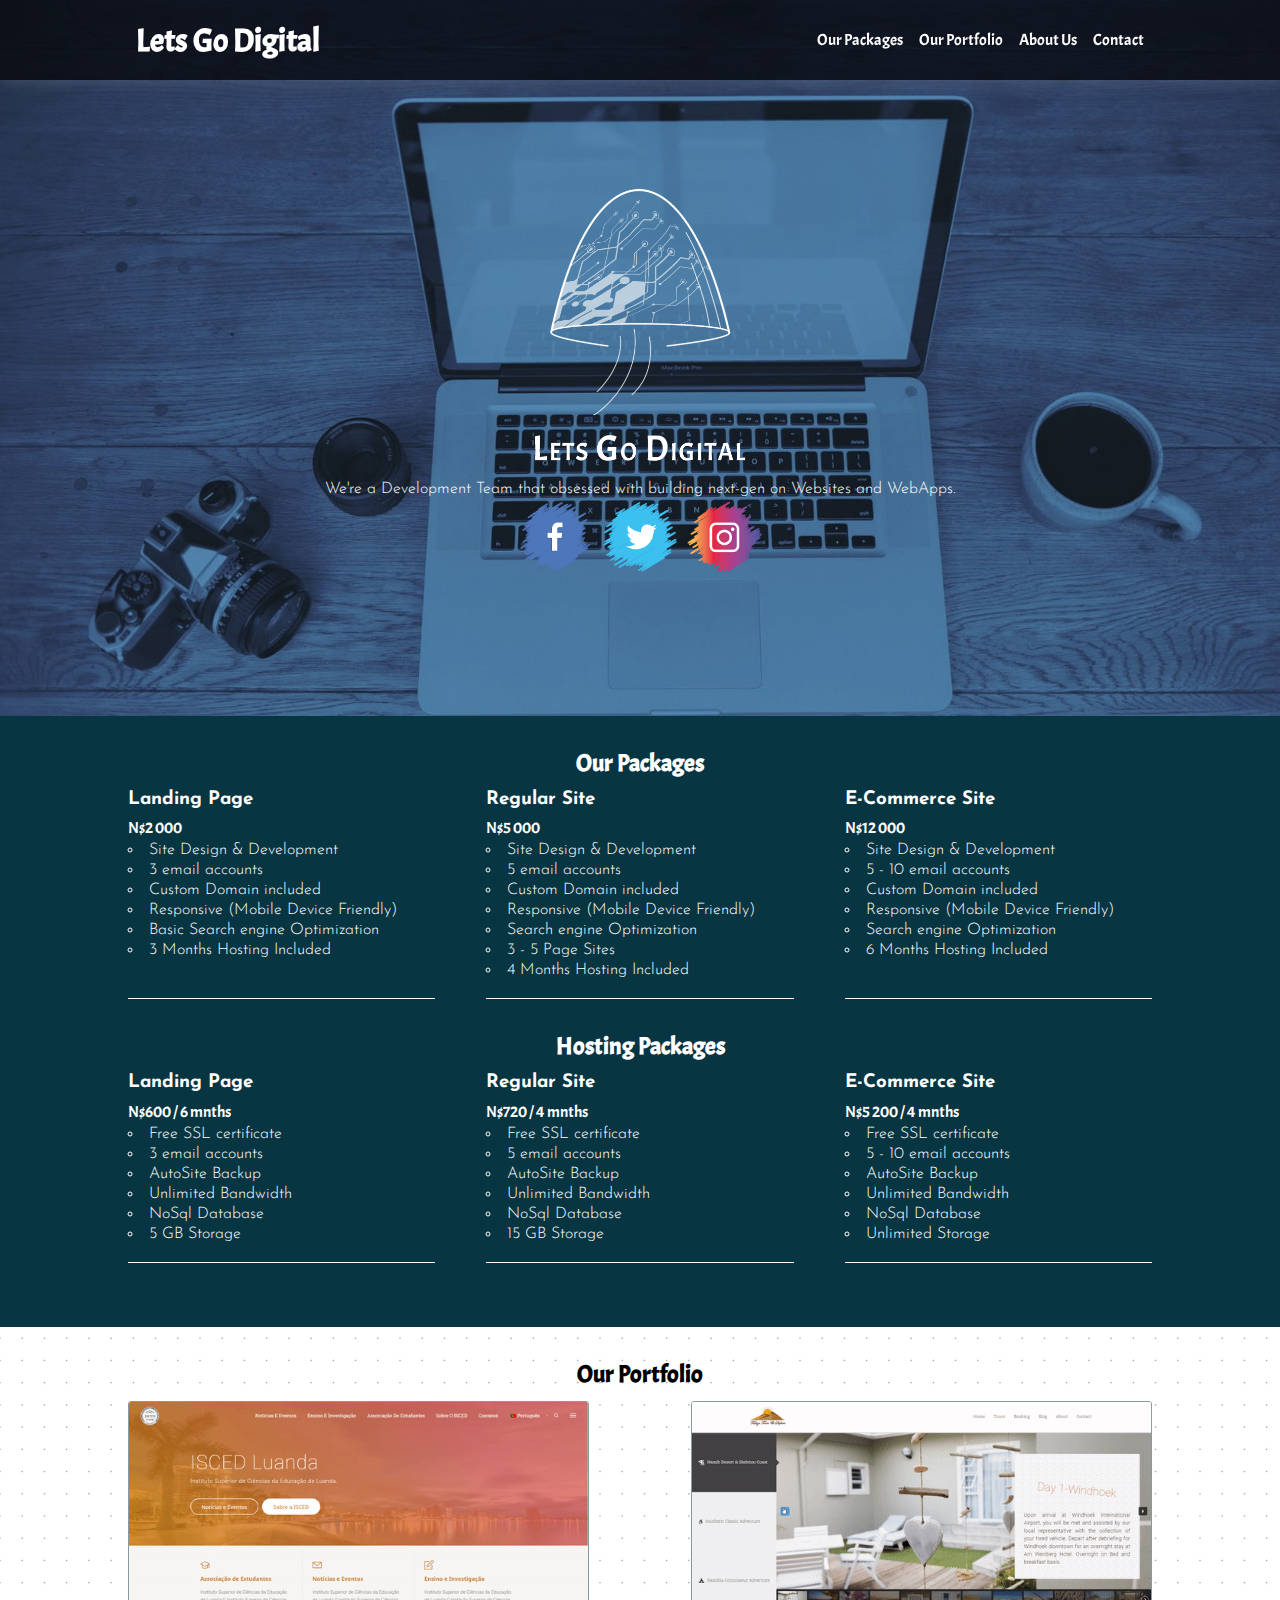
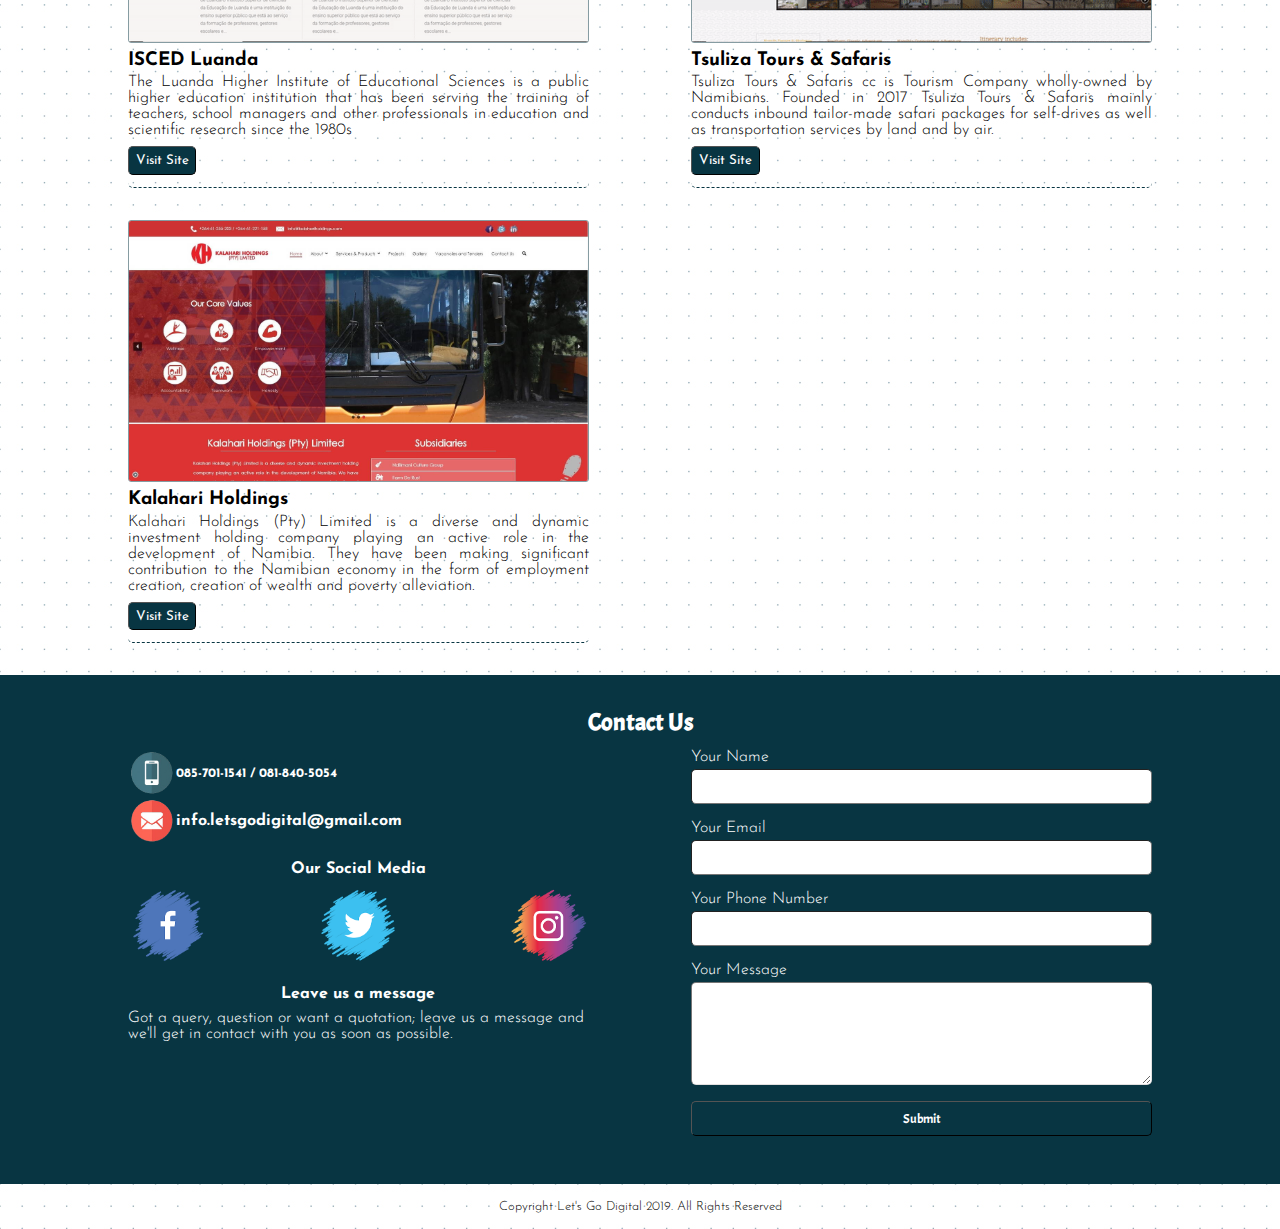
==== commit 77ce418e: "removed about section and updated contact & footer sections" ====
--- a/public/index.html
+++ b/public/index.html
@@ -186,47 +186,7 @@
       </div>
     </section>
 
-    <section class="sectionAboutUs section--dark" id="About">
-      <h2>About Us</h2>
-      <p class="sectionAboutUs__descrip">We're a Windhoek based Development Team that focuses on building the next
-        generation of Namibian Websites and WebApps. Started in 2018 we developed websites, pc and mobile apps ; However
-        after various meetings with our stakeholders and developers, we decided too focus only on websites and webapps.
-        This allows to create a truly cross platform experience and with our use of webapps we're able to make this
-        experience offline and truly get that native app feel.
-      </p>
-      <h3 class="">Our Team</h3>
-      <div class="sectionAboutUs__body">
-        <div class="employee">
-          <img src="./img/namutenya.jpg" alt="" class="employee__pic">
-          <div class="employeeInfo__text">
-            <h4 class="employee__name">Ms. Namutenya C. Ingo</h4>
-            <h5 class="employee__position">CEO and Founder</h5>
-            <p class="employee__descrip">A Bachelor of Business Science graduate, MS Ingo started this company because
-              of her passion in business and web technologies .</p>
-          </div>
-        </div>
-        <div class="employee">
-          <img src="./img/Lislie.jpeg" alt="" class="employee__pic">
-          <div class="employeeInfo__text">
-            <h4 class="employee__name">Mr Lislie T. Mbudaya</h4>
-            <h5 class="employee__position">Senior Marketing Exec</h5>
-            <p class="employee__descrip">A Unam Information Science graduate, Lislie enjoys craeting technological
-              systems and connecting them to already existing info network.</p>
-          </div>
-        </div>
-        <div class="employee">
-          <img src="./img/craig.jpg" alt="" class="employee__pic">
-          <div class="employeeInfo__text">
-            <h4 class="employee__name">Mr Craig T. Mudzingwa</h4>
-            <h5 class="employee__position">Senior Web developer</h5>
-            <p class="employee__descrip">A Unam Computer Science graduate, Craig enjoys creating new, sleek and
-              functional designs.</p>
-          </div>
-        </div>
-      </div>
-    </section>
-
-    <section id="Contact" class="sectionContact">
+    <section id="Contact" class="sectionContact section--dark">
       <h2>Contact Us</h2>
       <div class="sectionContact__body">
         <div class="sectionContact__text">
@@ -238,7 +198,7 @@
             </div>
             <div class="sectionContact__detailRow">
               <img class="sectionContact__detailIcon" src="./img/mail.png" alt="">
-              <span class="sectionContact__detail">tanxyrogue@gmail.com</span>
+              <span class="sectionContact__detail">info.letsgodigital@gmail.com</span>
             </div>
           </div>
 
--- a/public/style.css
+++ b/public/style.css
@@ -369,63 +369,11 @@
 
 /* #endregion PortfolioSection Styling */
 
-/* #region About Us  */
-.sectionAboutUs {
-    text-align: justify;
-}
-
-.sectionAboutUs__descrip {
-    margin-bottom: .75rem;
-}
-
-.sectionAboutUs h3 {
-    margin-bottom: 1.5rem;
-}
-
-.employee {
-    margin-bottom: 1rem;
-    padding-bottom: .5rem;
-    border-bottom: 1px dotted white;
-}
-
-.employee__pic {
-    width: 8rem;
-    border-radius: 50%;
-    /* margin: 0 auto; */
-    position: relative;
-    left: 50%;
-    margin-left: -4rem;
-}
-
-.employee__name,
-.employee__position,
-h3 {
-    text-align: center;
-}
-
-.employee__position {
-    margin-bottom: .5rem;
-}
-
-@media (min-width: 500px) {
-    .sectionAboutUs__body {
-        display: flex;
-        justify-content: space-between;
-        flex-wrap: wrap;
-    }
-
-    .employee {
-        width: 45%;
-    }
-}
-
-/* .employee{
-    display: flex;
-} */
-/* #endregion About Us */
 
 /* #region Contact Us */
-
+.sectionContact{
+    margin-bottom: 0;
+}
 .sectionContact__text{
     margin-bottom: 1rem;
 }
@@ -513,10 +461,11 @@
 
 /* #region footer */
 footer{
-    background: #083542;
-    color: white;
-    text-align: center;
-    padding: .5rem;
+    /* background: #083542; */
+    /* color: white; */
+    background: url('./img/background.png');
+    text-align: center;
+    padding: 1rem;
     font-size: .8rem;
 }
 /* #endregion footer */
